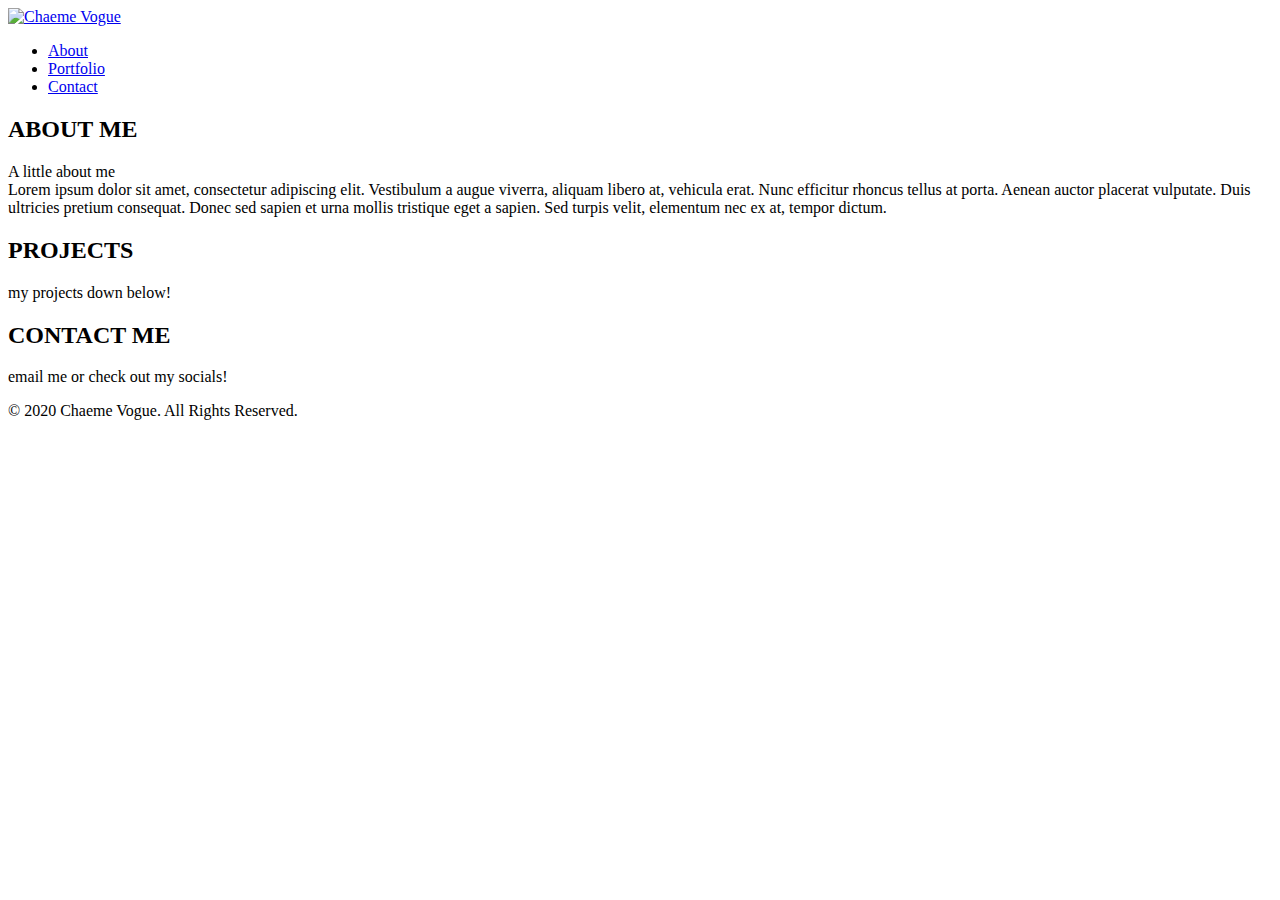
==== index.html @ 0a7b85f6 "add index page" ====
<!DOCTYPE html>
<html lang="en">
<head>
    <meta charset="UTF-8">
    <title>Home</title>
    <meta charset="UTF-8">
    <meta content="Chaeme Vogue" name="author"/>
    <meta content="width=device-width, initial-scale=1.0" name="viewport">
    <link href="css/style2.css" rel="stylesheet"/>

</head>
<body>
<header>
    <div class="logo">
        <a href="index.html">
            <img alt="Chaeme Vogue" id="logo" src="img/logo2.png">
        </a>
    </div>
    <div id="links">
        <nav>
            <ul>
                <li><a href="about.html">About</a></li>
                <li><a href="portfolio.html">Portfolio</a></li>
                <li><a href="contact.html">Contact</a></li>
            </ul>
        </nav>
    </div>


</header>
<article>
    <section class="about">
        <h2>ABOUT ME</h2>
        <p>
            A little about me <br>

            Lorem ipsum dolor sit amet, consectetur adipiscing elit.
            Vestibulum a augue viverra, aliquam libero at, vehicula erat.
            Nunc efficitur rhoncus tellus at porta. Aenean auctor placerat vulputate.
            Duis ultricies pretium consequat.
            Donec sed sapien et urna mollis tristique eget a sapien.
            Sed turpis velit, elementum nec ex at, tempor dictum.
        </p>
    </section>

    <section class="projects">
        <h2>PROJECTS</h2>
        <p>
            my projects down below!
        </p>
    </section>

    <section class="contact">
        <h2>CONTACT ME</h2>
        <p>
            email me or check out my socials!
        </p>
    </section>
</article>

<footer>
    <div id="copyright">&copy; 2020 Chaeme Vogue. All Rights Reserved.</div>
</footer>

</body>
</html>
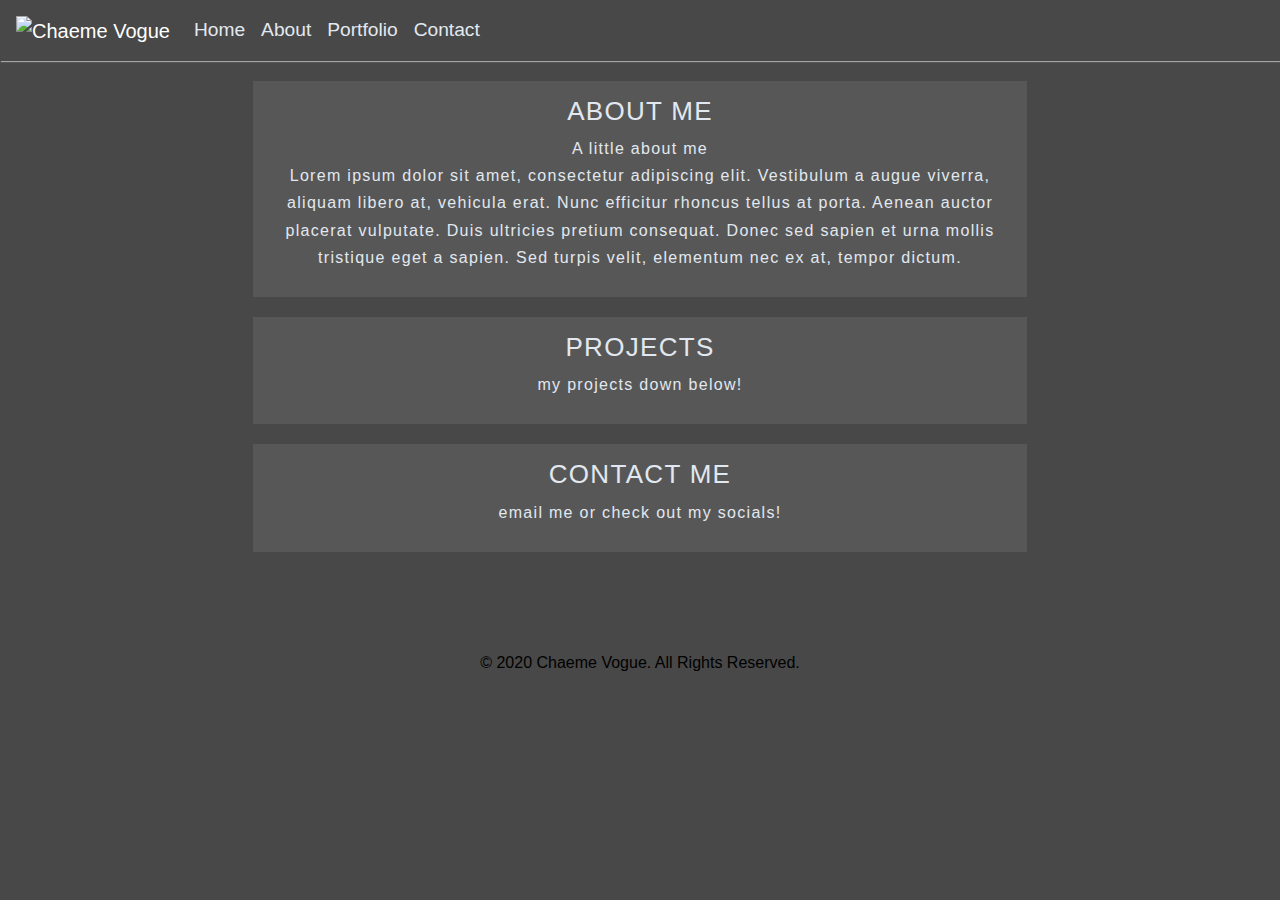
==== commit e6920cf7: "Addded bootstrap navbar and css + cleaned up the code a bit" ====
--- a/index.html
+++ b/index.html
@@ -6,25 +6,47 @@
     <meta charset="UTF-8">
     <meta content="Chaeme Vogue" name="author"/>
     <meta content="width=device-width, initial-scale=1.0" name="viewport">
-    <link href="css/style2.css" rel="stylesheet"/>
+    <!-- Bootstrap CSS -->
+    <link rel="stylesheet" href="https://stackpath.bootstrapcdn.com/bootstrap/4.5.2/css/bootstrap.min.css"/>
+    <!-- Animate CSS -->
+    <link rel="stylesheet" href="https://cdnjs.cloudflare.com/ajax/libs/animate.css/4.0.0/animate.min.css"/>
+    <!-- Font Awesome CSS -->
+    <link rel="stylesheet" href="https://maxcdn.bootstrapcdn.com/font-awesome/4.7.0/css/font-awesome.min.css">
+    <!-- Custom CSS -->
+    <link href="css/style.css" rel="stylesheet"/>
+    <link href="css/responsive.css" rel="stylesheet"/>
+
+    <!-- Bootstrap Scripts -->
+    <script src="https://code.jquery.com/jquery-3.5.1.slim.min.js"></script>
+    <script src="https://cdn.jsdelivr.net/npm/popper.js@1.16.1/dist/umd/popper.min.js"></script>
+    <script src="https://stackpath.bootstrapcdn.com/bootstrap/4.5.2/js/bootstrap.min.js"></script>
 
 </head>
 <body>
 <header>
-    <div class="logo">
-        <a href="index.html">
-            <img alt="Chaeme Vogue" id="logo" src="img/logo2.png">
-        </a>
-    </div>
-    <div id="links">
-        <nav>
-            <ul>
-                <li><a href="about.html">About</a></li>
-                <li><a href="portfolio.html">Portfolio</a></li>
-                <li><a href="contact.html">Contact</a></li>
+    <nav class="navbar navbar-expand-lg navbar-dark">
+        <a class="navbar-brand" href="#"><img alt="Chaeme Vogue" id="logo-nav" src="img/logo-no-bg.png"></a>
+        <button class="navbar-toggler" type="button" data-toggle="collapse" data-target="#navbarSupportedContent"
+                aria-controls="navbarSupportedContent" aria-expanded="false" aria-label="Toggle navigation">
+            <span class="navbar-toggler-icon"></span>
+        </button>
+        <div class="collapse navbar-collapse" id="navbarSupportedContent">
+            <ul class="navbar-nav mr-auto">
+                <li class="nav-item active">
+                    <a class="nav-link" href="index.html">Home <span class="sr-only">(current)</span></a>
+                </li>
+                <li class="nav-item">
+                    <a class="nav-link" href="about.html">About</a>
+                </li>
+                <li class="nav-item">
+                    <a class="nav-link" href="#">Portfolio</a>
+                </li>
+                <li class="nav-item">
+                    <a class="nav-link" href="#">Contact</a>
+                </li>
             </ul>
-        </nav>
-    </div>
+        </div>
+    </nav>
 
 
 </header>
--- a/css/style.css
+++ b/css/style.css
@@ -0,0 +1,102 @@
+/*****************************************************************************/
+/* Colours */
+/* Blue: #002f5e */
+/* Crimson: #a91639 */
+/* Purple: #662d91 */
+/* Logo Grey: #484848 */
+/*****************************************************************************/
+
+body {
+    background-color: #484848;
+}
+.about, .contact, .projects {
+    background-color: #575757;
+}
+
+/*****************************************************************************/
+/* Fonts */
+/*****************************************************************************/
+h1, h2, h3, h4, h5, h6, nav, th, p {
+    font-family: Raleway, sans-serif;
+}
+h2  {
+    font-size: 1.625rem; /* to 1.75rem */
+}
+h6, nav ul li a  {
+    font-size: 1.2rem; /*1.125rem;*/
+    font-family: Raleway-semibold, sans-serif;
+}
+
+
+/*****************************************************************************/
+/* Header */
+/*****************************************************************************/
+header {
+    background-color: #484848;
+    box-shadow: 1px 1px 1px rgba(255, 255, 255, 0.5);
+}
+
+
+
+/*****************************************************************************/
+/* Navbar */
+/*****************************************************************************/
+.navbar-nav {
+    color: #E2E8EF;
+}
+
+.navbar-nav li a {
+    color: #E2E8EF!important;
+    float: right;
+}
+
+.navbar-nav a:active {
+    background-color: #3c3c3c;
+}
+
+.navbar-toggler {
+    float: right;
+}
+
+.navbar-brand img {
+    width: 110px;
+}
+
+/*****************************************************************************/
+/* Body */
+/*****************************************************************************/
+html, body {
+    margin: 0;
+    padding: 0;
+    border: 0;
+}
+
+article {
+    color: #E2E8EF;
+    max-width: 900px;
+    margin: auto;
+}
+
+.about, .contact, .projects {
+    text-align: center;
+    line-height: 170%;
+    letter-spacing: 1.3px;
+    padding: 15px 25px 10px;
+    margin: 20px 7%;
+}
+
+/*****************************************************************************/
+/* Footer */
+/*****************************************************************************/
+footer {
+    padding: 32px 32px 64px 32px;
+}
+
+#copyright{
+    text-align: center;
+    color: black;
+    padding-top: 32px;
+    margin: 15px;
+}
+
+
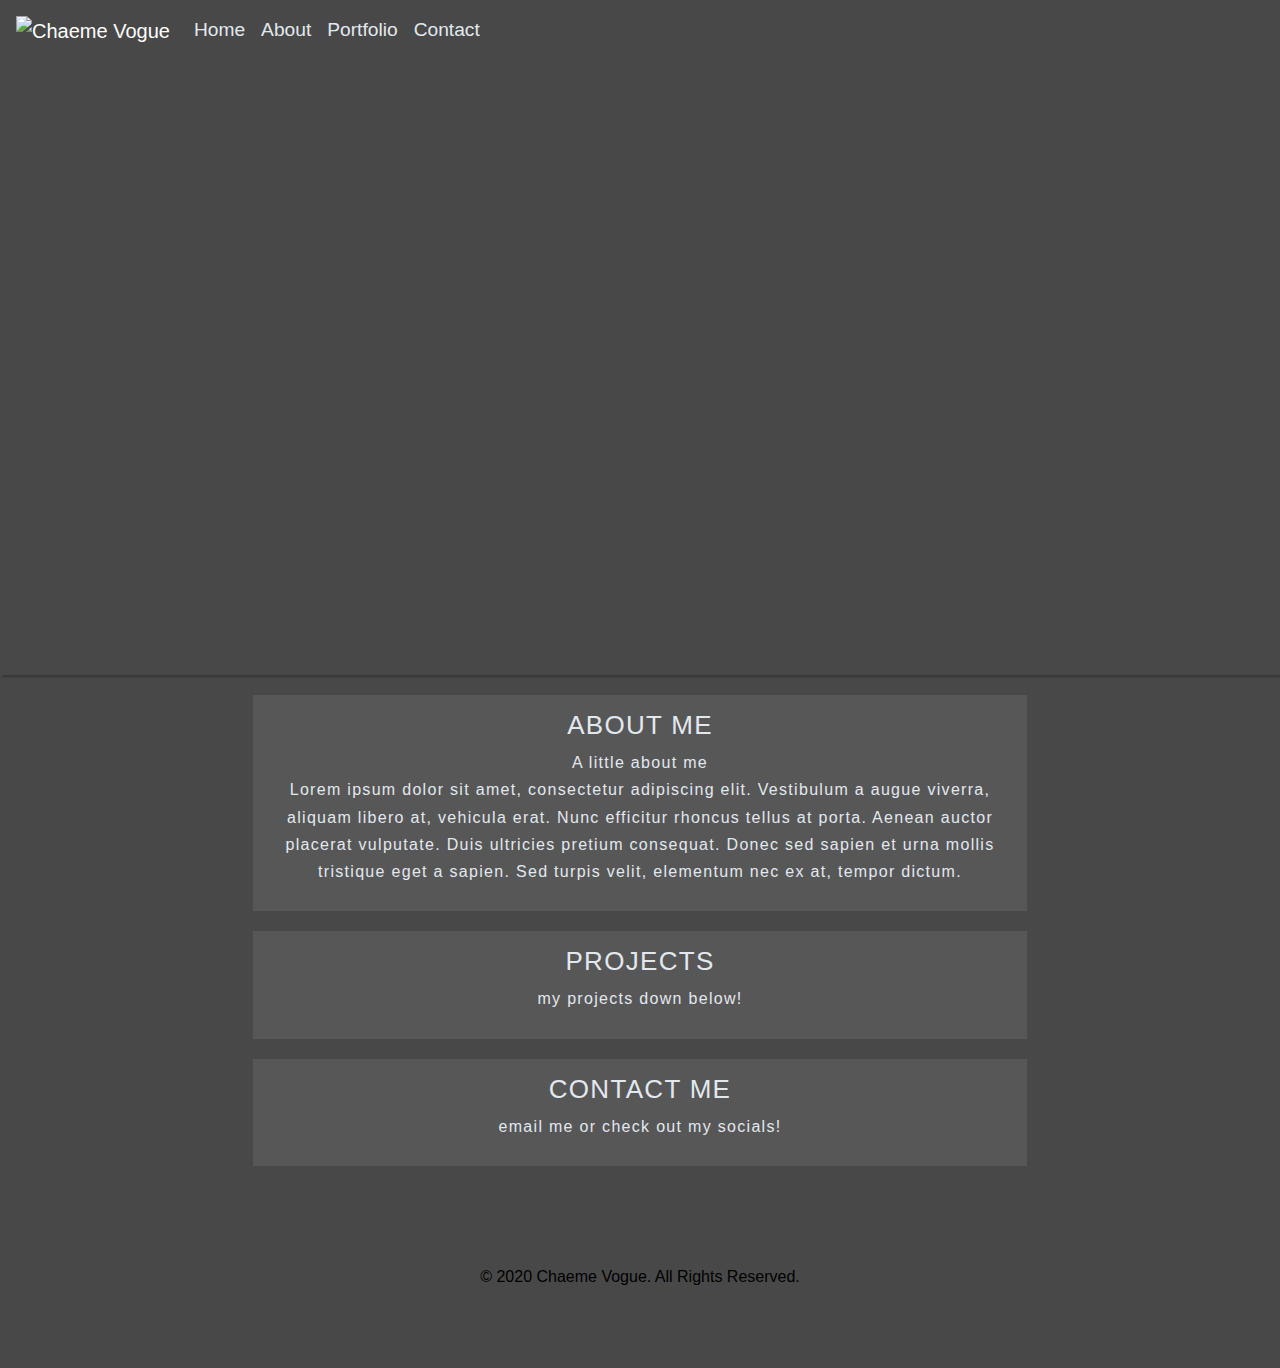
==== commit 9b283380: "Added video to header background + css" ====
--- a/index.html
+++ b/index.html
@@ -24,29 +24,35 @@
 </head>
 <body>
 <header>
-    <nav class="navbar navbar-expand-lg navbar-dark">
-        <a class="navbar-brand" href="#"><img alt="Chaeme Vogue" id="logo-nav" src="img/logo-no-bg.png"></a>
-        <button class="navbar-toggler" type="button" data-toggle="collapse" data-target="#navbarSupportedContent"
-                aria-controls="navbarSupportedContent" aria-expanded="false" aria-label="Toggle navigation">
-            <span class="navbar-toggler-icon"></span>
-        </button>
-        <div class="collapse navbar-collapse" id="navbarSupportedContent">
-            <ul class="navbar-nav mr-auto">
-                <li class="nav-item active">
-                    <a class="nav-link" href="index.html">Home <span class="sr-only">(current)</span></a>
-                </li>
-                <li class="nav-item">
-                    <a class="nav-link" href="about.html">About</a>
-                </li>
-                <li class="nav-item">
-                    <a class="nav-link" href="#">Portfolio</a>
-                </li>
-                <li class="nav-item">
-                    <a class="nav-link" href="#">Contact</a>
-                </li>
-            </ul>
-        </div>
-    </nav>
+
+    <div class="video-navbar-container">
+        <video class="video-background" playsinline="playsinline" autoplay="autoplay" muted="muted" loop="loop">
+            <source src="img/ocean-dusk.mp4" type="video/mp4">
+        </video>
+        <nav class="navbar navbar-expand-lg navbar-dark">
+            <a class="navbar-brand" href="#"><img alt="Chaeme Vogue" id="logo-nav" src="img/logo-no-bg.png"></a>
+            <button class="navbar-toggler" type="button" data-toggle="collapse" data-target="#navbarSupportedContent"
+                    aria-controls="navbarSupportedContent" aria-expanded="false" aria-label="Toggle navigation">
+                <span class="navbar-toggler-icon"></span>
+            </button>
+            <div class="collapse navbar-collapse" id="navbarSupportedContent">
+                <ul class="navbar-nav mr-auto">
+                    <li class="nav-item active">
+                        <a class="nav-link" href="index.html">Home <span class="sr-only">(current)</span></a>
+                    </li>
+                    <li class="nav-item">
+                        <a class="nav-link" href="#">About</a>
+                    </li>
+                    <li class="nav-item">
+                        <a class="nav-link" href="#">Portfolio</a>
+                    </li>
+                    <li class="nav-item">
+                        <a class="nav-link" href="#">Contact</a>
+                    </li>
+                </ul>
+            </div>
+        </nav>
+    </div>
 
 
 </header>
--- a/css/responsive.css
+++ b/css/responsive.css
@@ -0,0 +1,67 @@
+/*****************************************************************************/
+/* Some landscape phones and larger (576px) */
+/*****************************************************************************/
+@media only screen and (min-width: 576px) {
+    header {
+        box-shadow: 2px 2px 2px rgba(0, 0, 0, 0.25);
+    }
+
+    .navbar {
+        /*background-color: rgba(72, 72, 72, 0.74);*/
+    }
+
+    .navbar-brand img {
+        width: 90px;
+    }
+
+    .navbar {
+        position: relative;
+        z-index: 2;
+    }
+}
+
+/*****************************************************************************/
+/* Some tablets and larger (768px) */
+/*****************************************************************************/
+@media only screen and (min-width: 768px) {
+    .video-navbar-container {
+        position: relative;
+        background-color: #484848;
+        height: 75vh;
+        min-height: 25rem;
+        width: 100%;
+        overflow: hidden;
+    }
+
+    .video-background {
+        position: absolute;
+        top: 50%;
+        left: 50%;
+        min-width: 100%;
+        min-height: 100%;
+        width: 100%;
+        height: auto;
+        z-index: 0;
+        -ms-transform: translateX(-50%) translateY(-50%);
+        -moz-transform: translateX(-50%) translateY(-50%);
+        -webkit-transform: translateX(-50%) translateY(-50%);
+        transform: translateX(-50%) translateY(-50%);
+    }
+
+}
+
+/*****************************************************************************/
+/* Some desktops and larger (992px) */
+/*****************************************************************************/
+@media only screen and (min-width: 992px) {
+
+}
+
+/*****************************************************************************/
+/* Desktops and larger (1200px) */
+/*****************************************************************************/
+@media only screen and (min-width: 1200px) {
+
+}
+
+
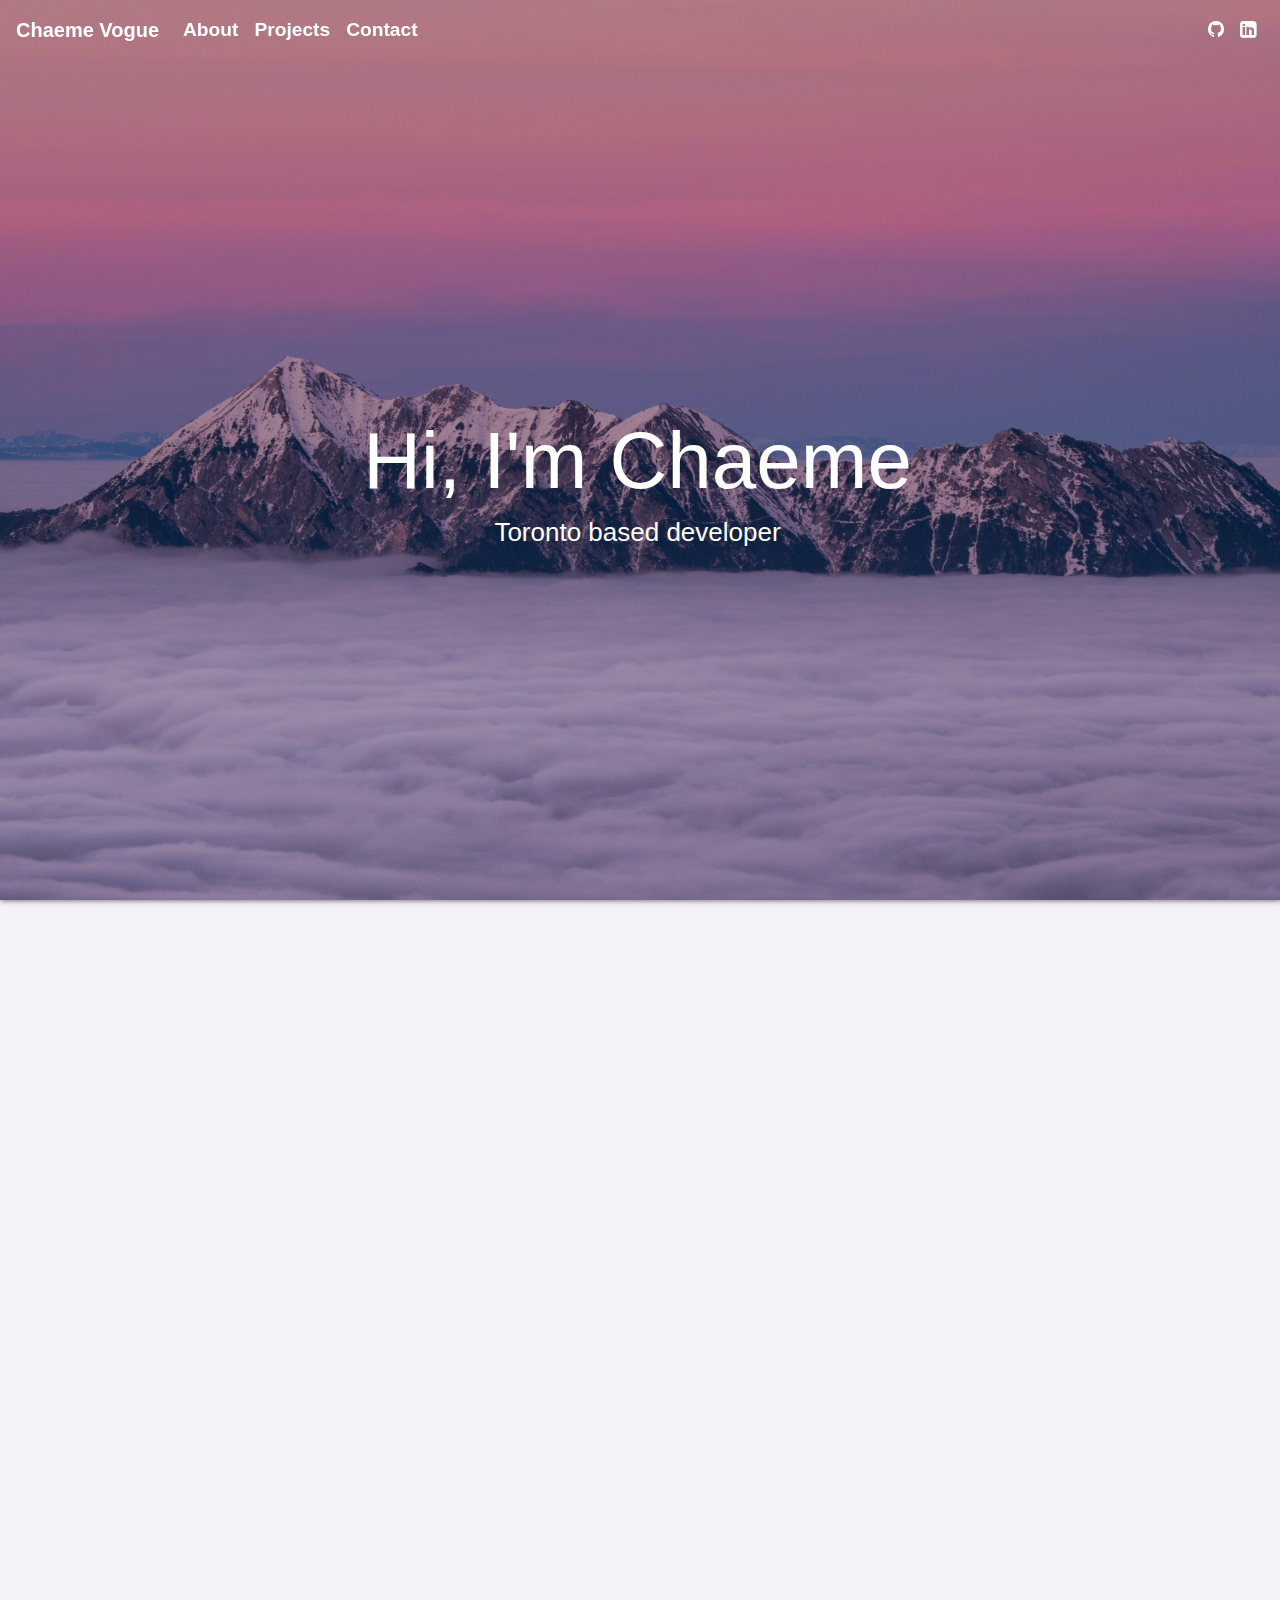
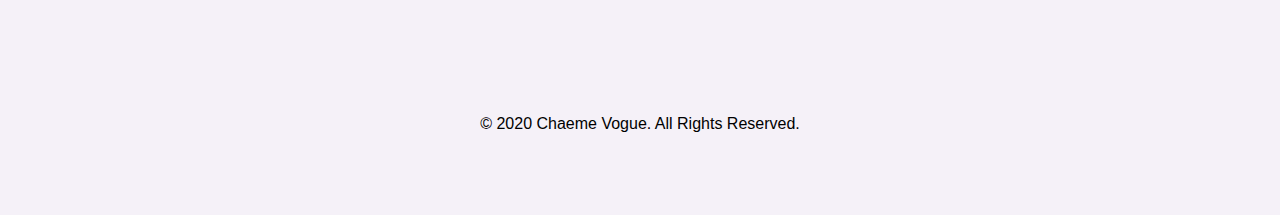
==== commit e046624b: "Updated about section and minor changes to the body including a fade-in effect" ====
--- a/index.html
+++ b/index.html
@@ -1,8 +1,7 @@
 <!DOCTYPE html>
 <html lang="en">
 <head>
-    <meta charset="UTF-8">
-    <title>Home</title>
+    <title>Chaeme Vogue</title>
     <meta charset="UTF-8">
     <meta content="Chaeme Vogue" name="author"/>
     <meta content="width=device-width, initial-scale=1.0" name="viewport">
@@ -15,76 +14,100 @@
     <!-- Custom CSS -->
     <link href="css/style.css" rel="stylesheet"/>
     <link href="css/responsive.css" rel="stylesheet"/>
-
     <!-- Bootstrap Scripts -->
     <script src="https://code.jquery.com/jquery-3.5.1.slim.min.js"></script>
-    <script src="https://cdn.jsdelivr.net/npm/popper.js@1.16.1/dist/umd/popper.min.js"></script>
     <script src="https://stackpath.bootstrapcdn.com/bootstrap/4.5.2/js/bootstrap.min.js"></script>
+    <!-- JS Scripts -->
+    <script src="js/show_on_scroll.js"></script>
 
 </head>
 <body>
 <header>
-
-    <div class="video-navbar-container">
-        <video class="video-background" playsinline="playsinline" autoplay="autoplay" muted="muted" loop="loop">
-            <source src="img/ocean-dusk.mp4" type="video/mp4">
-        </video>
-        <nav class="navbar navbar-expand-lg navbar-dark">
-            <a class="navbar-brand" href="#"><img alt="Chaeme Vogue" id="logo-nav" src="img/logo-no-bg.png"></a>
-            <button class="navbar-toggler" type="button" data-toggle="collapse" data-target="#navbarSupportedContent"
-                    aria-controls="navbarSupportedContent" aria-expanded="false" aria-label="Toggle navigation">
+    <div class="mountain" id="hero-container">
+        <div class="hero-text-container">
+            <div class="hero-text animate__animated animate__zoomInDown animate__slow">
+                <h1>Hi, I'm Chaeme</h1>
+                <h2>Toronto based developer</h2>
+            </div>
+        </div>
+        <nav class="navbar navbar-expand-lg navbar-dark fixed-top">
+            <a class="navbar-brand" href="#">Chaeme Vogue</a>
+            <button aria-controls="navbarNav" aria-expanded="false" aria-label="Toggle navigation"
+                    class="navbar-toggler"
+                    data-target="#navbarNav" data-toggle="collapse" type="button">
                 <span class="navbar-toggler-icon"></span>
             </button>
-            <div class="collapse navbar-collapse" id="navbarSupportedContent">
-                <ul class="navbar-nav mr-auto">
-                    <li class="nav-item active">
-                        <a class="nav-link" href="index.html">Home <span class="sr-only">(current)</span></a>
+            <div class="collapse navbar-collapse" id="navbarNav">
+                <ul class="navbar-nav">
+                    <li class="nav-item">
+                        <a class="nav-link" href="#about-section">About</a>
                     </li>
                     <li class="nav-item">
-                        <a class="nav-link" href="#">About</a>
+                        <a class="nav-link" href="#projects-section">Projects</a>
                     </li>
                     <li class="nav-item">
-                        <a class="nav-link" href="#">Portfolio</a>
+                        <a class="nav-link" href="#contact-section">Contact</a>
+                    </li>
+                </ul>
+
+                <ul class="nav navbar-nav ml-auto">
+                    <li class="nav-item">
+                        <a class="nav-link" href="https://github.com/ChaemeVogue" target="_blank">
+                            <i aria-hidden="true" class="fa fa-github" title="GitHub"></i>
+                        </a>
                     </li>
                     <li class="nav-item">
-                        <a class="nav-link" href="#">Contact</a>
+                        <a class="nav-link" href="https://www.linkedin.com/in/chaemevogue/" target="_blank">
+                            <i aria-hidden="true" class="fa fa-linkedin-square" title="LinkedIn"></i>
+                        </a>
                     </li>
                 </ul>
             </div>
         </nav>
     </div>
+</header>
+<div class="container">
+    <div class="fade-in">
+        <section class="sections" id="about-section">
+            <h2> Hi, I'm Chaeme </h2>
+            <p> Currently a recent Computer Science grad from Queen's University with a specialization in software
+                design. For a couple years now I have taken an interest in front-end development. More recently,
+                my drive for learning has lead me to further develop my back-end skills server side in order to become
+                more well rounded in my skill set to further my pursuit of becoming a full stack developer. </p>
 
+            <p> During my undergraduate studies I had the the opportunity to work on many projects and develop
+                a variety of skills. </p>
+            <div class="flex-container">
+                <div class="column" id="col_1">
+                    <h6> I'm Proficient In: </h6>
+                    <p> Java, Python, JavaScript, HTML, CSS </p>
+                </div>
+                <div class="column" id="col_2">
+                    <h6> Familiar With: </h6>
+                    <p> Flutter, Dart </p>
+                </div>
+                <div class="column" id="col_3">
+                    <h6> And Exploring: </h6>
+                    <p> React, Node JS </p>
+                </div>
+            </div>
+        </section>
 
-</header>
-<article>
-    <section class="about">
-        <h2>ABOUT ME</h2>
-        <p>
-            A little about me <br>
+        <section class="sections" id="projects-section">
+            <h2>PROJECTS</h2>
+            <p>
+                my projects down below!
+            </p>
+        </section>
 
-            Lorem ipsum dolor sit amet, consectetur adipiscing elit.
-            Vestibulum a augue viverra, aliquam libero at, vehicula erat.
-            Nunc efficitur rhoncus tellus at porta. Aenean auctor placerat vulputate.
-            Duis ultricies pretium consequat.
-            Donec sed sapien et urna mollis tristique eget a sapien.
-            Sed turpis velit, elementum nec ex at, tempor dictum.
-        </p>
-    </section>
-
-    <section class="projects">
-        <h2>PROJECTS</h2>
-        <p>
-            my projects down below!
-        </p>
-    </section>
-
-    <section class="contact">
-        <h2>CONTACT ME</h2>
-        <p>
-            email me or check out my socials!
-        </p>
-    </section>
-</article>
+        <section class="sections" id="contact-section">
+            <h2>CONTACT ME</h2>
+            <p>
+                email me or check out my socials!
+            </p>
+        </section>
+    </div>
+</div>
 
 <footer>
     <div id="copyright">&copy; 2020 Chaeme Vogue. All Rights Reserved.</div>
--- a/css/style.css
+++ b/css/style.css
@@ -6,11 +6,27 @@
 /* Logo Grey: #484848 */
 /*****************************************************************************/
 
+header, footer,
+header a, footer a,
+header a:visited, footer a:visited {
+    color: #fff;
+}
+
+header {
+    background: #FC5C7D; /* fallback for old browsers  #CE93D8 */
+    background: -webkit-linear-gradient(to bottom, #6A82FB, #FC5C7D); /* Chrome 10-25, Safari 5.1-6 */
+    background: linear-gradient(to bottom, #6A82FB, #FC5C7D); /* W3C, IE 10+/ Edge, Firefox 16+, Chrome 26+, Opera 12+, Safari 7+ */
+}
+
+header nav.background-on {
+    background-color: #8C66B7;
+}
+
 body {
-    background-color: #484848;
-}
-.about, .contact, .projects {
-    background-color: #575757;
+    background-color: #F5F1F8;
+}
+.sections {
+    background-color: #fff;
 }
 
 /*****************************************************************************/
@@ -19,47 +35,88 @@
 h1, h2, h3, h4, h5, h6, nav, th, p {
     font-family: Raleway, sans-serif;
 }
-h2  {
+
+h2 {
     font-size: 1.625rem; /* to 1.75rem */
 }
-h6, nav ul li a  {
+
+h6, nav ul li a {
     font-size: 1.2rem; /*1.125rem;*/
+    /*
     font-family: Raleway-semibold, sans-serif;
-}
-
+     */
+    font-family: Open Sans, Lucida Grande, Lucida Sans Unicode, Helvetica Neue, Arial, sans-serif;
+}
+
+header nav {
+    font-weight: bold;
+}
+
+header a {
+    text-decoration: none;
+}
 
 /*****************************************************************************/
 /* Header */
 /*****************************************************************************/
 header {
-    background-color: #484848;
-    box-shadow: 1px 1px 1px rgba(255, 255, 255, 0.5);
-}
-
+    height: 100vh;
+    box-shadow: 1px 1px 5px rgba(0, 0, 0, 0.5);
+    margin-bottom: 5px; /* 50 */
+}
+
+#site-title, header nav, header .social {
+    position: relative;
+    z-index: 2;
+}
+
+#hero-container .hero-text-container {
+    position: absolute;
+    z-index: 1;
+    display: flex;
+    justify-content: center;
+    align-items: center;
+    width: 100vw;
+    height: 70vh;
+    margin-top: 70px;
+    margin-bottom: 0.5em;
+}
+
+.hero-text-container .hero-text {
+    text-align: center;
+    margin-left: 15px;
+    margin-right: 20px;
+    padding-top: 50px;
+}
+
+.hero-text-container .hero-text h1 {
+    font-size: 3em;
+}
+
+.hero-text-container .hero-text h2 {
+    font-size: 1.4em; /* font-size: 1.625rem; */
+}
+
+header ul, header li {
+    list-style-type: none;
+    margin: 0;
+    padding: 0;
+}
+
+.social a i {
+    margin-bottom: 15px;
+}
 
 
 /*****************************************************************************/
 /* Navbar */
 /*****************************************************************************/
-.navbar-nav {
-    color: #E2E8EF;
+.navbar-dark .navbar-nav .nav-link {
+    color: white;
 }
 
 .navbar-nav li a {
-    color: #E2E8EF!important;
     float: right;
-}
-
-.navbar-nav a:active {
-    background-color: #3c3c3c;
-}
-
-.navbar-toggler {
-    float: right;
-}
-
-.navbar-brand img {
-    width: 110px;
 }
 
 /*****************************************************************************/
@@ -71,18 +128,67 @@
     border: 0;
 }
 
+html {
+    scroll-behavior: smooth;
+}
+
+/*
 article {
-    color: #E2E8EF;
     max-width: 900px;
     margin: auto;
 }
 
-.about, .contact, .projects {
-    text-align: center;
+ */
+
+.sections {
     line-height: 170%;
     letter-spacing: 1.3px;
+    /*
     padding: 15px 25px 10px;
     margin: 20px 7%;
+     */
+}
+
+.sections {
+    background-color: #fff;
+    -moz-box-shadow: 0 0 7px rgba(0,0,0,0.20);
+    -webkit-box-shadow: 0 0 7px rgba(0,0,0,0.20);
+    box-shadow: 0 0 7px rgba(0,0,0,0.20);
+    border-radius: 3px;
+    padding: 30px 25px 15px; /* 60px 25px 25px; */
+    margin-bottom: 30px;
+}
+
+.fade-in {
+    opacity: 0;
+    transition: opacity 250ms ease-in;
+}
+
+.fade-in.appear{
+    opacity: 1;
+}
+
+.container{
+    padding-top: 30px;
+}
+
+#col_1 {
+    width: 200px;
+    margin-right: 55px;
+}
+
+#col_2, #col_3 {
+    width: 150px;
+    margin-right: 50px;
+}
+
+.column {
+    justify-content: space-evenly;
+}
+
+.flex-container{
+    display: flex;
+    flex-direction: column;
 }
 
 /*****************************************************************************/
@@ -92,11 +198,9 @@
     padding: 32px 32px 64px 32px;
 }
 
-#copyright{
+#copyright {
     text-align: center;
     color: black;
     padding-top: 32px;
     margin: 15px;
 }
-
-
--- a/css/responsive.css
+++ b/css/responsive.css
@@ -1,22 +1,37 @@
 /*****************************************************************************/
 /* Some landscape phones and larger (576px) */
 /*****************************************************************************/
-@media only screen and (min-width: 576px) {
-    header {
-        box-shadow: 2px 2px 2px rgba(0, 0, 0, 0.25);
+@media only screen and (min-width: 540px) {
+    .mountain {
+        position: relative;
+        height: 100vh;
+        background-image: linear-gradient(rgba(0, 0, 0, 0.3), rgba(0, 0, 0, 0.3)), url("../img/teahub.io-pink-sky-wallpaper-3231386.png");
+        background-repeat: no-repeat;
+        background-position: center center;
+        background-size: cover;
+        margin: 0;
+        transition: background 0.2s linear;
     }
 
-    .navbar {
-        /*background-color: rgba(72, 72, 72, 0.74);*/
+    .mountain.dark {
+        background-image: linear-gradient(rgba(0, 0, 0, 0.3), rgba(0, 0, 0, 0.3)), url("../img/darkmode-retrowave-wallpapers.jpg");
     }
 
-    .navbar-brand img {
-        width: 90px;
+    .hero-text-container {
+        margin-top: 30px;
     }
 
-    .navbar {
-        position: relative;
-        z-index: 2;
+    #hero-container .hero-text {
+        margin-top: 100px;
+        padding-top: 100px;
+    }
+
+    #hero-container .hero-text h1 {
+        font-size: 5em;
+    }
+
+    #hero-container .hero-text h2 {
+        font-size: 1.625em;
     }
 }
 
@@ -24,30 +39,9 @@
 /* Some tablets and larger (768px) */
 /*****************************************************************************/
 @media only screen and (min-width: 768px) {
-    .video-navbar-container {
-        position: relative;
-        background-color: #484848;
-        height: 75vh;
-        min-height: 25rem;
-        width: 100%;
-        overflow: hidden;
+    .flex-container {
+        flex-direction: row;
     }
-
-    .video-background {
-        position: absolute;
-        top: 50%;
-        left: 50%;
-        min-width: 100%;
-        min-height: 100%;
-        width: 100%;
-        height: auto;
-        z-index: 0;
-        -ms-transform: translateX(-50%) translateY(-50%);
-        -moz-transform: translateX(-50%) translateY(-50%);
-        -webkit-transform: translateX(-50%) translateY(-50%);
-        transform: translateX(-50%) translateY(-50%);
-    }
-
 }
 
 /*****************************************************************************/
@@ -62,6 +56,4 @@
 /*****************************************************************************/
 @media only screen and (min-width: 1200px) {
 
-}
-
-
+}